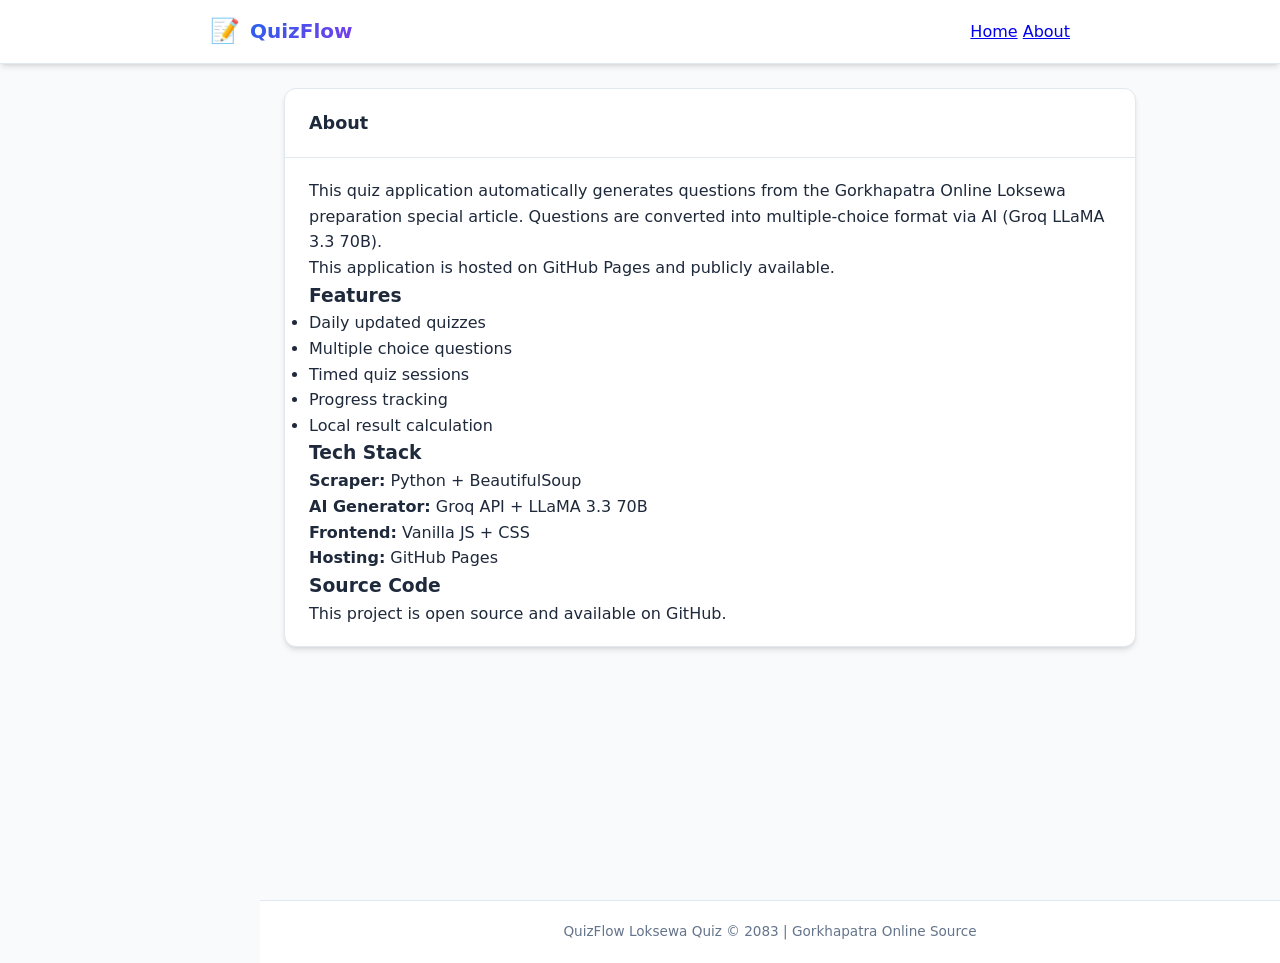
==== docs/about.html @ fc58a891 "Initial commit: QuizFlow dashboard with scraper and AI generator" ====
<!DOCTYPE html>
<html lang="en">
<head>
  <meta charset="UTF-8">
  <meta name="viewport" content="width=device-width, initial-scale=1.0">
  <title>About - QuizFlow</title>
  <link rel="stylesheet" href="css/style.css">
  <link rel="manifest" href="manifest.json">
  <meta name="theme-color" content="#2563eb">
</head>
<body>
  <header class="app-header">
    <div class="container header-inner">
      <a href="index.html" class="logo">
        <span class="logo-icon">📝</span>
        <span class="logo-text">QuizFlow</span>
      </a>
      <nav class="main-nav">
        <a href="index.html" class="nav-link">Home</a>
        <a href="about.html" class="nav-link active">About</a>
      </nav>
    </div>
  </header>

  <main class="container main-content">
    <div class="card">
      <div class="card-header">
        <h2 class="card-title">About</h2>
      </div>
      <div class="card-body">
        <p>This quiz application automatically generates questions from the Gorkhapatra Online Loksewa preparation special article. Questions are converted into multiple-choice format via AI (Groq LLaMA 3.3 70B).</p>
        <p>This application is hosted on GitHub Pages and publicly available.</p>

        <h3>Features</h3>
        <ul>
          <li>Daily updated quizzes</li>
          <li>Multiple choice questions</li>
          <li>Timed quiz sessions</li>
          <li>Progress tracking</li>
          <li>Local result calculation</li>
        </ul>

        <h3>Tech Stack</h3>
        <p><strong>Scraper:</strong> Python + BeautifulSoup<br>
        <strong>AI Generator:</strong> Groq API + LLaMA 3.3 70B<br>
        <strong>Frontend:</strong> Vanilla JS + CSS<br>
        <strong>Hosting:</strong> GitHub Pages</p>

        <h3>Source Code</h3>
        <p>This project is open source and available on GitHub.</p>
      </div>
    </div>
  </main>

  <footer class="app-footer">
    <div class="container">
      <p>QuizFlow Loksewa Quiz &copy; 2083 | Gorkhapatra Online Source</p>
    </div>
  </footer>
</body>
</html>
---- docs/css/style.css ----
:root {
  --primary: #2563eb;
  --primary-dark: #1d4ed8;
  --primary-light: #dbeafe;
  --success: #16a34a;
  --success-light: #dcfce7;
  --danger: #dc2626;
  --danger-light: #fee2e2;
  --warning: #d97706;
  --warning-light: #fef3c7;
  --bg: #f8fafc;
  --surface: #ffffff;
  --text: #1e293b;
  --text-muted: #64748b;
  --border: #e2e8f0;
  --shadow: 0 4px 6px -1px rgb(0 0 0 / 0.1), 0 2px 4px -2px rgb(0 0 0 / 0.1);
  --shadow-lg: 0 10px 15px -3px rgb(0 0 0 / 0.1), 0 4px 6px -4px rgb(0 0 0 / 0.1);
  --radius: 12px;
  --radius-sm: 8px;
  --sidebar-width: 260px;
  --header-height: 64px;
}

* {
  margin: 0;
  padding: 0;
  box-sizing: border-box;
}

html {
  scroll-behavior: smooth;
}

body {
  font-family: 'Segoe UI', system-ui, -apple-system, sans-serif;
  background: var(--bg);
  color: var(--text);
  line-height: 1.6;
  min-height: 100vh;
  display: flex;
  flex-direction: column;
}

.container {
  max-width: 900px;
  margin: 0 auto;
  padding: 0 16px;
  width: 100%;
}

.app-header {
  background: var(--surface);
  border-bottom: 1px solid var(--border);
  position: fixed;
  top: 0;
  left: 0;
  right: 0;
  z-index: 100;
  height: var(--header-height);
  box-shadow: var(--shadow);
}

.header-inner {
  display: flex;
  align-items: center;
  justify-content: space-between;
  height: 100%;
  padding: 0 20px;
}

.sidebar-toggle {
  display: none;
  background: none;
  border: none;
  cursor: pointer;
  padding: 8px;
  border-radius: var(--radius-sm);
  color: var(--text);
  margin-right: 12px;
}

.sidebar-toggle:hover {
  background: var(--bg);
}

.logo {
  display: flex;
  align-items: center;
  gap: 10px;
  text-decoration: none;
  color: var(--text);
  font-weight: 700;
  font-size: 1.25rem;
}

.logo-icon {
  font-size: 1.5rem;
}

.logo-text {
  background: linear-gradient(135deg, var(--primary), #7c3aed);
  -webkit-background-clip: text;
  -webkit-text-fill-color: transparent;
  background-clip: text;
}

.header-actions {
  display: flex;
  align-items: center;
  gap: 8px;
}

.icon-btn {
  width: 40px;
  height: 40px;
  display: flex;
  align-items: center;
  justify-content: center;
  background: none;
  border: none;
  border-radius: var(--radius-sm);
  cursor: pointer;
  color: var(--text-muted);
  transition: all 0.2s;
}

.icon-btn:hover {
  background: var(--bg);
  color: var(--primary);
}

.sidebar {
  position: fixed;
  top: var(--header-height);
  left: 0;
  width: var(--sidebar-width);
  height: calc(100vh - var(--header-height));
  background: var(--surface);
  border-right: 1px solid var(--border);
  z-index: 90;
  overflow-y: auto;
  transition: transform 0.3s ease;
}

.sidebar-nav {
  padding: 16px 0;
  display: flex;
  flex-direction: column;
  gap: 4px;
}

.sidebar-link {
  display: flex;
  align-items: center;
  gap: 12px;
  width: 100%;
  padding: 12px 20px;
  background: none;
  border: none;
  cursor: pointer;
  font-size: 0.95rem;
  font-weight: 500;
  color: var(--text-muted);
  transition: all 0.2s;
  text-align: left;
  font-family: inherit;
}

.sidebar-link:hover {
  color: var(--primary);
  background: var(--primary-light);
}

.sidebar-link.active {
  color: var(--primary);
  background: var(--primary-light);
  font-weight: 600;
  border-right: 3px solid var(--primary);
}

.main-content {
  margin-left: var(--sidebar-width);
  margin-top: var(--header-height);
  flex: 1;
  padding: 24px;
  min-height: calc(100vh - var(--header-height));
}

.view {
  display: none;
  animation: fadeIn 0.3s ease;
}

.view.active {
  display: block;
}

@keyframes fadeIn {
  from { opacity: 0; transform: translateY(8px); }
  to { opacity: 1; transform: translateY(0); }
}

.dashboard {
  max-width: 1200px;
  margin: 0 auto;
}

.dashboard-header {
  margin-bottom: 24px;
}

.dashboard-title {
  font-size: 1.75rem;
  font-weight: 800;
  margin-bottom: 4px;
}

.dashboard-subtitle {
  color: var(--text-muted);
  font-size: 0.95rem;
}

.dashboard-grid {
  display: grid;
  gap: 20px;
  margin-bottom: 32px;
}

.dashboard-section {
  margin-bottom: 32px;
}

.section-title {
  font-size: 1.1rem;
  font-weight: 700;
  margin-bottom: 16px;
  padding-bottom: 8px;
  border-bottom: 2px solid var(--border);
}

.card {
  background: var(--surface);
  border-radius: var(--radius);
  box-shadow: var(--shadow);
  border: 1px solid var(--border);
  overflow: hidden;
}

.card-header {
  padding: 20px 24px;
  display: flex;
  align-items: center;
  gap: 12px;
  border-bottom: 1px solid var(--border);
}

.card-icon {
  font-size: 1.5rem;
}

.card-title {
  font-size: 1.1rem;
  font-weight: 700;
  flex: 1;
}

.card-body {
  padding: 20px 24px;
}

.badge {
  display: inline-flex;
  align-items: center;
  padding: 4px 12px;
  border-radius: 20px;
  font-size: 0.75rem;
  font-weight: 600;
  text-transform: uppercase;
  letter-spacing: 0.025em;
}

.badge-new {
  background: var(--success-light);
  color: var(--success);
}

.badge-category {
  background: var(--primary-light);
  color: var(--primary);
}

.badge-difficulty {
  background: var(--warning-light);
  color: var(--warning);
}

.latest-title {
  font-size: 1.1rem;
  font-weight: 700;
  margin-bottom: 12px;
  color: var(--text);
}

.latest-meta {
  display: flex;
  flex-direction: column;
  gap: 8px;
  margin-bottom: 20px;
}

.meta-item {
  display: flex;
  align-items: center;
  gap: 8px;
  color: var(--text-muted);
  font-size: 0.9rem;
}

.meta-icon {
  font-size: 1rem;
  width: 20px;
  text-align: center;
}

.btn {
  display: inline-flex;
  align-items: center;
  justify-content: center;
  gap: 8px;
  padding: 10px 20px;
  border: none;
  border-radius: var(--radius-sm);
  font-size: 0.95rem;
  font-weight: 600;
  cursor: pointer;
  transition: all 0.2s;
  text-decoration: none;
  font-family: inherit;
}

.btn-primary {
  background: var(--primary);
  color: #fff;
}

.btn-primary:hover {
  background: var(--primary-dark);
  transform: translateY(-1px);
  box-shadow: var(--shadow);
}

.btn-secondary {
  background: var(--bg);
  color: var(--text);
  border: 1px solid var(--border);
}

.btn-secondary:hover {
  background: var(--border);
}

.btn-success {
  background: var(--success);
  color: #fff;
}

.btn-success:hover {
  background: #15803d;
}

.btn-outline {
  background: transparent;
  color: var(--primary);
  border: 2px solid var(--primary);
}

.btn-outline:hover {
  background: var(--primary-light);
}

.btn-block {
  width: 100%;
}

.categories-grid {
  display: grid;
  grid-template-columns: repeat(auto-fill, minmax(200px, 1fr));
  gap: 12px;
}

.category-card {
  display: flex;
  align-items: center;
  gap: 12px;
  padding: 16px 20px;
  background: var(--surface);
  border: 1px solid var(--border);
  border-radius: var(--radius-sm);
  cursor: pointer;
  transition: all 0.2s;
}

.category-card:hover {
  border-color: var(--primary);
  box-shadow: var(--shadow);
  transform: translateY(-2px);
}

.category-icon {
  font-size: 1.5rem;
}

.category-info {
  display: flex;
  flex-direction: column;
}

.category-name {
  font-weight: 600;
  font-size: 0.95rem;
}

.category-count {
  font-size: 0.8rem;
  color: var(--text-muted);
}

.archive-list {
  display: flex;
  flex-direction: column;
  gap: 12px;
}

.archive-item {
  display: flex;
  align-items: center;
  justify-content: space-between;
  padding: 16px 20px;
  background: var(--surface);
  border: 1px solid var(--border);
  border-radius: var(--radius-sm);
  transition: all 0.2s;
  cursor: pointer;
}

.archive-item:hover {
  border-color: var(--primary);
  box-shadow: var(--shadow);
}

.archive-item-info {
  display: flex;
  flex-direction: column;
  gap: 4px;
}

.archive-item-title {
  font-weight: 600;
  font-size: 0.95rem;
}

.archive-item-meta {
  font-size: 0.85rem;
  color: var(--text-muted);
}

.history-list {
  display: flex;
  flex-direction: column;
  gap: 12px;
}

.history-item {
  display: flex;
  align-items: center;
  justify-content: space-between;
  padding: 16px 20px;
  background: var(--surface);
  border: 1px solid var(--border);
  border-radius: var(--radius-sm);
}

.history-info {
  display: flex;
  flex-direction: column;
  gap: 4px;
}

.history-title {
  font-weight: 600;
  font-size: 0.95rem;
}

.history-meta {
  font-size: 0.85rem;
  color: var(--text-muted);
}

.history-score {
  font-weight: 700;
  font-size: 1.1rem;
  color: var(--primary);
}

.hidden {
  display: none !important;
}

.empty-state {
  text-align: center;
  padding: 60px 20px;
  color: var(--text-muted);
}

.header-actions {
  position: relative;
}

.profile-dropdown {
  position: absolute;
  top: 100%;
  right: 0;
  width: 280px;
  background: var(--surface);
  border: 1px solid var(--border);
  border-radius: var(--radius);
  box-shadow: var(--shadow-lg);
  z-index: 200;
  display: none;
  overflow: hidden;
  animation: fadeIn 0.2s ease;
}

.profile-dropdown.open {
  display: block;
}

.profile-header {
  display: flex;
  align-items: center;
  gap: 12px;
  padding: 16px;
  border-bottom: 1px solid var(--border);
  background: linear-gradient(135deg, var(--primary-light), #ede9fe);
}

.profile-avatar {
  width: 40px;
  height: 40px;
  border-radius: 50%;
  background: var(--surface);
  display: flex;
  align-items: center;
  justify-content: center;
  font-size: 1.5rem;
  border: 2px solid var(--border);
}

.profile-info {
  display: flex;
  flex-direction: column;
}

.profile-name {
  font-weight: 700;
  font-size: 0.95rem;
  color: var(--text);
}

.profile-email {
  font-size: 0.8rem;
  color: var(--text-muted);
}

.profile-stats {
  display: grid;
  grid-template-columns: repeat(3, 1fr);
  gap: 8px;
  padding: 12px 16px;
  border-bottom: 1px solid var(--border);
}

.profile-stat {
  display: flex;
  flex-direction: column;
  align-items: center;
  gap: 2px;
}

.profile-stat-value {
  font-weight: 700;
  font-size: 1.1rem;
  color: var(--primary);
}

.profile-stat-label {
  font-size: 0.7rem;
  color: var(--text-muted);
  text-transform: uppercase;
  letter-spacing: 0.05em;
}

.profile-menu {
  display: flex;
  flex-direction: column;
  padding: 8px;
}

.profile-menu-item {
  display: flex;
  align-items: center;
  gap: 10px;
  width: 100%;
  padding: 10px 12px;
  background: none;
  border: none;
  border-radius: var(--radius-sm);
  cursor: pointer;
  font-size: 0.9rem;
  color: var(--text);
  transition: all 0.2s;
  text-align: left;
  font-family: inherit;
}

.profile-menu-item:hover {
  background: var(--bg);
  color: var(--primary);
}

.app-footer {
  background: var(--surface);
  border-top: 1px solid var(--border);
  padding: 20px 24px;
  text-align: center;
  color: var(--text-muted);
  font-size: 0.85rem;
  margin-left: var(--sidebar-width);
}

@media (max-width: 768px) {
  :root {
    --sidebar-width: 0px;
  }

  .sidebar {
    transform: translateX(-100%);
    width: 260px;
    box-shadow: var(--shadow-lg);
  }

  .sidebar.open {
    transform: translateX(0);
  }

  .sidebar-toggle {
    display: flex;
  }

  .main-content {
    margin-left: 0;
    padding: 16px;
  }

  .app-footer {
    margin-left: 0;
  }

  .dashboard-grid {
    grid-template-columns: 1fr;
  }

  .categories-grid {
    grid-template-columns: 1fr;
  }
}

body.dark-mode {
  --bg: #0f172a;
  --surface: #1e293b;
  --text: #f1f5f9;
  --text-muted: #94a3b8;
  --border: #334155;
  --shadow: 0 4px 6px -1px rgb(0 0 0 / 0.3), 0 2px 4px -2px rgb(0 0 0 / 0.3);
}

body.dark-mode .app-header,
body.dark-mode .sidebar,
body.dark-mode .app-footer,
body.dark-mode .card,
body.dark-mode .archive-item,
body.dark-mode .history-item,
body.dark-mode .category-card {
  background: var(--surface);
  border-color: var(--border);
}

body.dark-mode .btn-secondary {
  background: var(--bg);
  border-color: var(--border);
  color: var(--text);
}

body.dark-mode .icon-btn:hover {
  background: var(--bg);
}

body.dark-mode .explanation-box {
  background: #0f172a;
  border-left-color: var(--primary);
  color: var(--text);
}

body.dark-mode .explanation-box strong {
  color: var(--primary);
}

body.dark-mode .study-point-box {
  background: #1e1a0c;
  border-left-color: var(--warning);
  color: var(--text);
}

body.dark-mode .study-point-box strong {
  color: var(--warning);
}

body.dark-mode .option-btn {
  background: var(--bg);
  border-color: var(--border);
  color: var(--text);
}

body.dark-mode .option-btn.selected {
  background: var(--primary-light);
  color: var(--primary-dark);
}

body.dark-mode .option-btn.correct {
  background: #052e16;
  color: #4ade80;
}

body.dark-mode .option-btn.wrong {
  background: #450a0a;
  color: #f87171;
}

body.dark-mode .option-marker {
  background: var(--surface);
  border-color: var(--border);
  color: var(--text);
}

body.dark-mode .option-btn.selected .option-marker {
  background: var(--primary);
  color: #fff;
}

body.dark-mode .option-btn.correct .option-marker {
  background: var(--success);
  color: #fff;
}

body.dark-mode .option-btn.wrong .option-marker {
  background: var(--danger);
  color: #fff;
}

body.dark-mode .bookmark-btn {
  background: var(--bg);
  border-color: var(--border);
  color: var(--text-muted);
}

body.dark-mode .bookmark-btn:hover {
  border-color: var(--primary);
  color: var(--primary);
  background: rgba(37, 99, 235, 0.1);
}

body.dark-mode .bookmark-btn.active {
  background: var(--primary-light);
  color: var(--primary);
  border-color: var(--primary);
}

body.dark-mode .quiz-header {
  background: var(--surface);
  border-color: var(--border);
}

body.dark-mode .question-card {
  background: var(--surface);
  border-color: var(--border);
}

body.dark-mode .question-text {
  color: var(--text);
}

body.dark-mode .badge-category {
  background: rgba(37, 99, 235, 0.2);
  color: #60a5fa;
}

body.dark-mode .badge-difficulty {
  background: rgba(217, 119, 6, 0.2);
  color: #fbbf24;
}

body.dark-mode .progress-bar {
  background: var(--border);
}

body.dark-mode .quiz-stats {
  color: var(--text-muted);
}

body.dark-mode #score-display {
  color: var(--success);
}

body.dark-mode .result-card {
  background: var(--surface);
  border-color: var(--border);
}

body.dark-mode .result-title {
  background: linear-gradient(135deg, #60a5fa, #a78bfa);
  -webkit-background-clip: text;
  -webkit-text-fill-color: transparent;
  background-clip: text;
}

body.dark-mode .score-circle {
  background: linear-gradient(135deg, rgba(37, 99, 235, 0.2), rgba(124, 58, 237, 0.2));
  border-color: var(--primary);
}

body.dark-mode .score-circle::before {
  background: var(--surface);
}

body.dark-mode .score-number {
  color: var(--primary);
}

body.dark-mode .score-total {
  color: var(--text-muted);
}

body.dark-mode .result-stat {
  background: var(--bg);
}

body.dark-mode .review-item {
  background: var(--surface);
  border-color: var(--border);
}

body.dark-mode .review-option {
  background: var(--bg);
}

body.dark-mode .review-option.correct {
  background: #052e16;
  color: #4ade80;
}

body.dark-mode .review-option.wrong {
  background: #450a0a;
  color: #f87171;
}

body.dark-mode .review-explanation {
  background: #0f172a;
  color: var(--text);
}

body.dark-mode .review-study {
  background: #1e1a0c;
  color: var(--text);
}
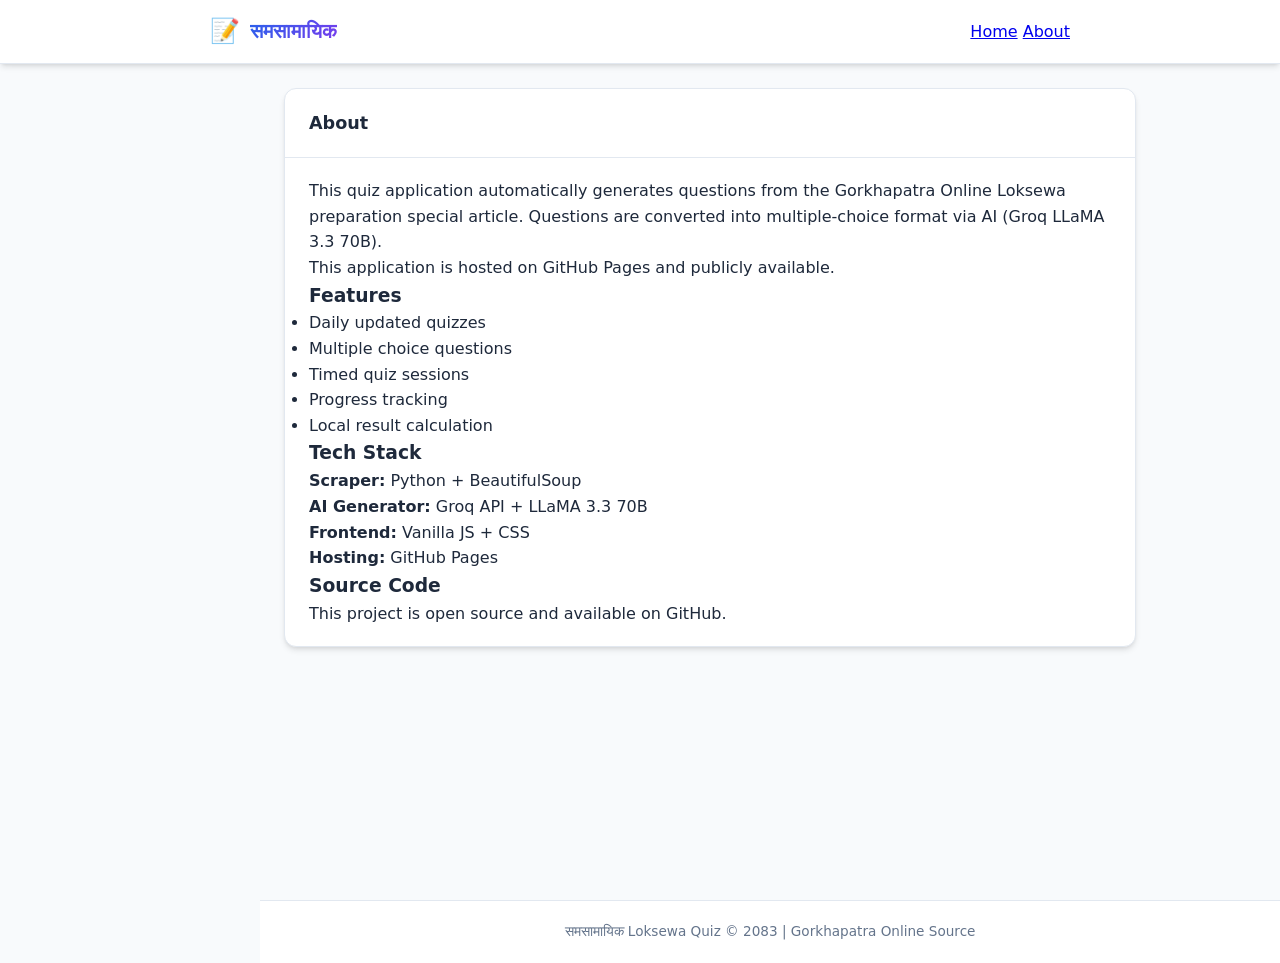
==== commit 5ee34962: "Rename QuizFlow to समसामायिक" ====
--- a/docs/about.html
+++ b/docs/about.html
@@ -3,7 +3,7 @@
 <head>
   <meta charset="UTF-8">
   <meta name="viewport" content="width=device-width, initial-scale=1.0">
-  <title>About - QuizFlow</title>
+  <title>About - समसामायिक</title>
   <link rel="stylesheet" href="css/style.css">
   <link rel="manifest" href="manifest.json">
   <meta name="theme-color" content="#2563eb">
@@ -13,7 +13,7 @@
     <div class="container header-inner">
       <a href="index.html" class="logo">
         <span class="logo-icon">📝</span>
-        <span class="logo-text">QuizFlow</span>
+        <span class="logo-text">समसामायिक</span>
       </a>
       <nav class="main-nav">
         <a href="index.html" class="nav-link">Home</a>
@@ -54,7 +54,7 @@
 
   <footer class="app-footer">
     <div class="container">
-      <p>QuizFlow Loksewa Quiz &copy; 2083 | Gorkhapatra Online Source</p>
+      <p>समसामायिक Loksewa Quiz &copy; 2083 | Gorkhapatra Online Source</p>
     </div>
   </footer>
 </body>
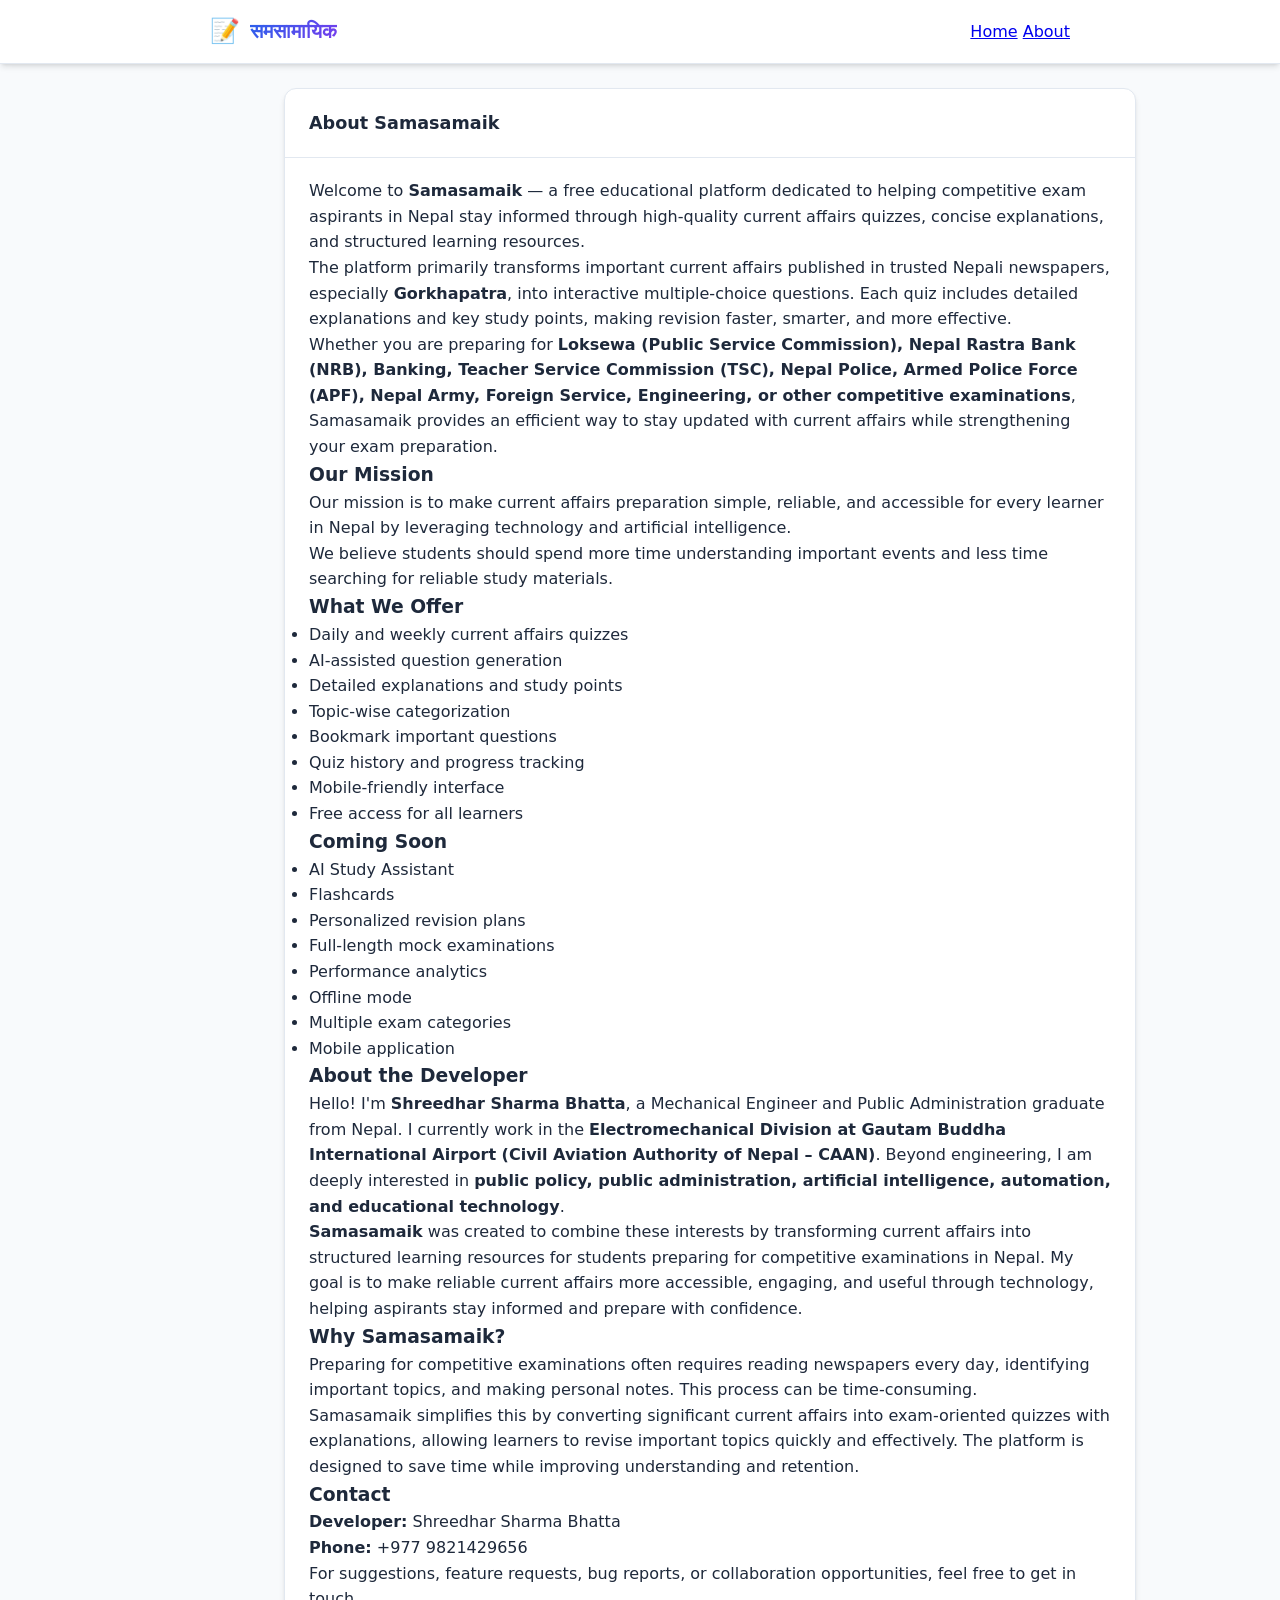
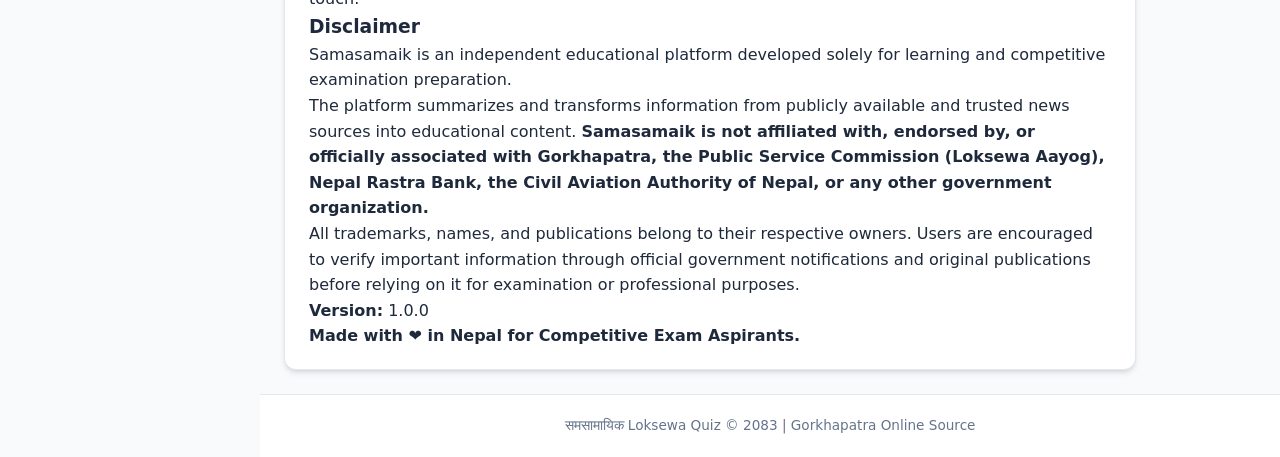
==== commit 669340f6: "Update About page with Samasamaik details" ====
--- a/docs/about.html
+++ b/docs/about.html
@@ -25,29 +25,64 @@
   <main class="container main-content">
     <div class="card">
       <div class="card-header">
-        <h2 class="card-title">About</h2>
+        <h2 class="card-title">About Samasamaik</h2>
       </div>
       <div class="card-body">
-        <p>This quiz application automatically generates questions from the Gorkhapatra Online Loksewa preparation special article. Questions are converted into multiple-choice format via AI (Groq LLaMA 3.3 70B).</p>
-        <p>This application is hosted on GitHub Pages and publicly available.</p>
+        <p>Welcome to <strong>Samasamaik</strong> — a free educational platform dedicated to helping competitive exam aspirants in Nepal stay informed through high-quality current affairs quizzes, concise explanations, and structured learning resources.</p>
 
-        <h3>Features</h3>
+        <p>The platform primarily transforms important current affairs published in trusted Nepali newspapers, especially <strong>Gorkhapatra</strong>, into interactive multiple-choice questions. Each quiz includes detailed explanations and key study points, making revision faster, smarter, and more effective.</p>
+
+        <p>Whether you are preparing for <strong>Loksewa (Public Service Commission), Nepal Rastra Bank (NRB), Banking, Teacher Service Commission (TSC), Nepal Police, Armed Police Force (APF), Nepal Army, Foreign Service, Engineering, or other competitive examinations</strong>, Samasamaik provides an efficient way to stay updated with current affairs while strengthening your exam preparation.</p>
+
+        <h3>Our Mission</h3>
+        <p>Our mission is to make current affairs preparation simple, reliable, and accessible for every learner in Nepal by leveraging technology and artificial intelligence.</p>
+        <p>We believe students should spend more time understanding important events and less time searching for reliable study materials.</p>
+
+        <h3>What We Offer</h3>
         <ul>
-          <li>Daily updated quizzes</li>
-          <li>Multiple choice questions</li>
-          <li>Timed quiz sessions</li>
-          <li>Progress tracking</li>
-          <li>Local result calculation</li>
+          <li>Daily and weekly current affairs quizzes</li>
+          <li>AI-assisted question generation</li>
+          <li>Detailed explanations and study points</li>
+          <li>Topic-wise categorization</li>
+          <li>Bookmark important questions</li>
+          <li>Quiz history and progress tracking</li>
+          <li>Mobile-friendly interface</li>
+          <li>Free access for all learners</li>
         </ul>
 
-        <h3>Tech Stack</h3>
-        <p><strong>Scraper:</strong> Python + BeautifulSoup<br>
-        <strong>AI Generator:</strong> Groq API + LLaMA 3.3 70B<br>
-        <strong>Frontend:</strong> Vanilla JS + CSS<br>
-        <strong>Hosting:</strong> GitHub Pages</p>
+        <h3>Coming Soon</h3>
+        <ul>
+          <li>AI Study Assistant</li>
+          <li>Flashcards</li>
+          <li>Personalized revision plans</li>
+          <li>Full-length mock examinations</li>
+          <li>Performance analytics</li>
+          <li>Offline mode</li>
+          <li>Multiple exam categories</li>
+          <li>Mobile application</li>
+        </ul>
 
-        <h3>Source Code</h3>
-        <p>This project is open source and available on GitHub.</p>
+        <h3>About the Developer</h3>
+        <p>Hello! I'm <strong>Shreedhar Sharma Bhatta</strong>, a Mechanical Engineer and Public Administration graduate from Nepal. I currently work in the <strong>Electromechanical Division at Gautam Buddha International Airport (Civil Aviation Authority of Nepal – CAAN)</strong>. Beyond engineering, I am deeply interested in <strong>public policy, public administration, artificial intelligence, automation, and educational technology</strong>.</p>
+
+        <p><strong>Samasamaik</strong> was created to combine these interests by transforming current affairs into structured learning resources for students preparing for competitive examinations in Nepal. My goal is to make reliable current affairs more accessible, engaging, and useful through technology, helping aspirants stay informed and prepare with confidence.</p>
+
+        <h3>Why Samasamaik?</h3>
+        <p>Preparing for competitive examinations often requires reading newspapers every day, identifying important topics, and making personal notes. This process can be time-consuming.</p>
+        <p>Samasamaik simplifies this by converting significant current affairs into exam-oriented quizzes with explanations, allowing learners to revise important topics quickly and effectively. The platform is designed to save time while improving understanding and retention.</p>
+
+        <h3>Contact</h3>
+        <p><strong>Developer:</strong> Shreedhar Sharma Bhatta</p>
+        <p><strong>Phone:</strong> +977 9821429656</p>
+        <p>For suggestions, feature requests, bug reports, or collaboration opportunities, feel free to get in touch.</p>
+
+        <h3>Disclaimer</h3>
+        <p>Samasamaik is an independent educational platform developed solely for learning and competitive examination preparation.</p>
+        <p>The platform summarizes and transforms information from publicly available and trusted news sources into educational content. <strong>Samasamaik is not affiliated with, endorsed by, or officially associated with Gorkhapatra, the Public Service Commission (Loksewa Aayog), Nepal Rastra Bank, the Civil Aviation Authority of Nepal, or any other government organization.</strong></p>
+        <p>All trademarks, names, and publications belong to their respective owners. Users are encouraged to verify important information through official government notifications and original publications before relying on it for examination or professional purposes.</p>
+
+        <p><strong>Version:</strong> 1.0.0</p>
+        <p><strong>Made with ❤️ in Nepal for Competitive Exam Aspirants.</strong></p>
       </div>
     </div>
   </main>
